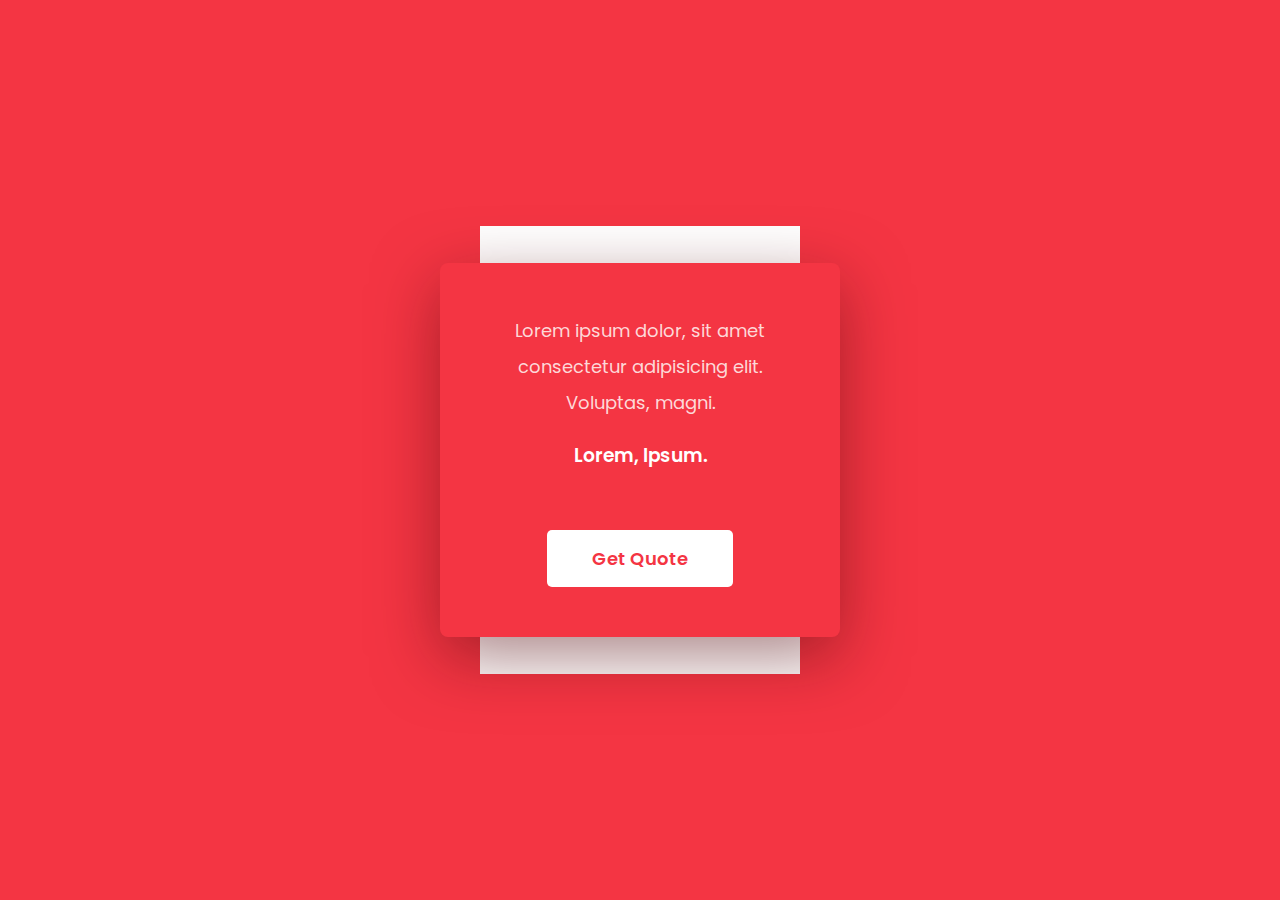
==== september/week2/day2/day2.html @ 1724ccc9 "changes occured" ====
<!DOCTYPE html>
<html lang="en">
  <head>
    <meta name="viewport" content="width=device-width, initial-scale=1.0" />
    <title>Random Quote Generator</title>
    <!-- Google Font -->
    <link
      href="https://fonts.googleapis.com/css2?family=Poppins:wght@400;600&display=swap"
      rel="stylesheet"
    />
    <!-- Stylesheet -->
    <link rel="stylesheet" href="quotes.css" />
  </head>
  <body>
    <div class="wrapper">
      <div class="container">
        <p id="quote">
          Lorem ipsum dolor, sit amet consectetur adipisicing elit. Voluptas,
          magni.
        </p>
        <h3 id="author">Lorem, ipsum.</h3>
        <button id="btn">Get Quote</button>
      </div>
    </div>
    <!-- Script -->
    <script src="quotes.js"></script>
  </body>
</html>
---- september/week2/day2/quotes.css ----
* {
    padding: 0;
    margin: 0;
    box-sizing: border-box;
    font-family: "Poppins", sans-serif;
  }
  body {
    background-color: #f43543;
  }
  .wrapper {
    width: 400px;
    position: absolute;
    transform: translate(-50%, -50%);
    top: 50%;
    left: 50%;
  }
  .container {
    width: 100%;
    background-color: #f43543;
    padding: 50px 40px;
    box-shadow: 0 20px 65px rgba(87, 11, 16, 0.5);
    position: relative;
    border-radius: 8px;
    text-align: center;
  }
  .container:after {
    content: "";
    position: absolute;
    width: 80%;
    height: 120%;
    background-color: #ffffff;
    z-index: -1;
    top: -10%;
    left: 10%;
  }
  .container p {
    color: #fdd8d8;
    line-height: 2;
    font-size: 18px;
  }
  .container h3 {
    color: #ffffff;
    margin: 20px 0 60px 0;
    font-weight: 600;
    text-transform: capitalize;
  }
  .container button {
    background-color: #ffffff;
    border: none;
    padding: 15px 45px;
    border-radius: 5px;
    font-size: 18px;
    font-weight: 600;
    color: #f43543;
    cursor: pointer;
  }
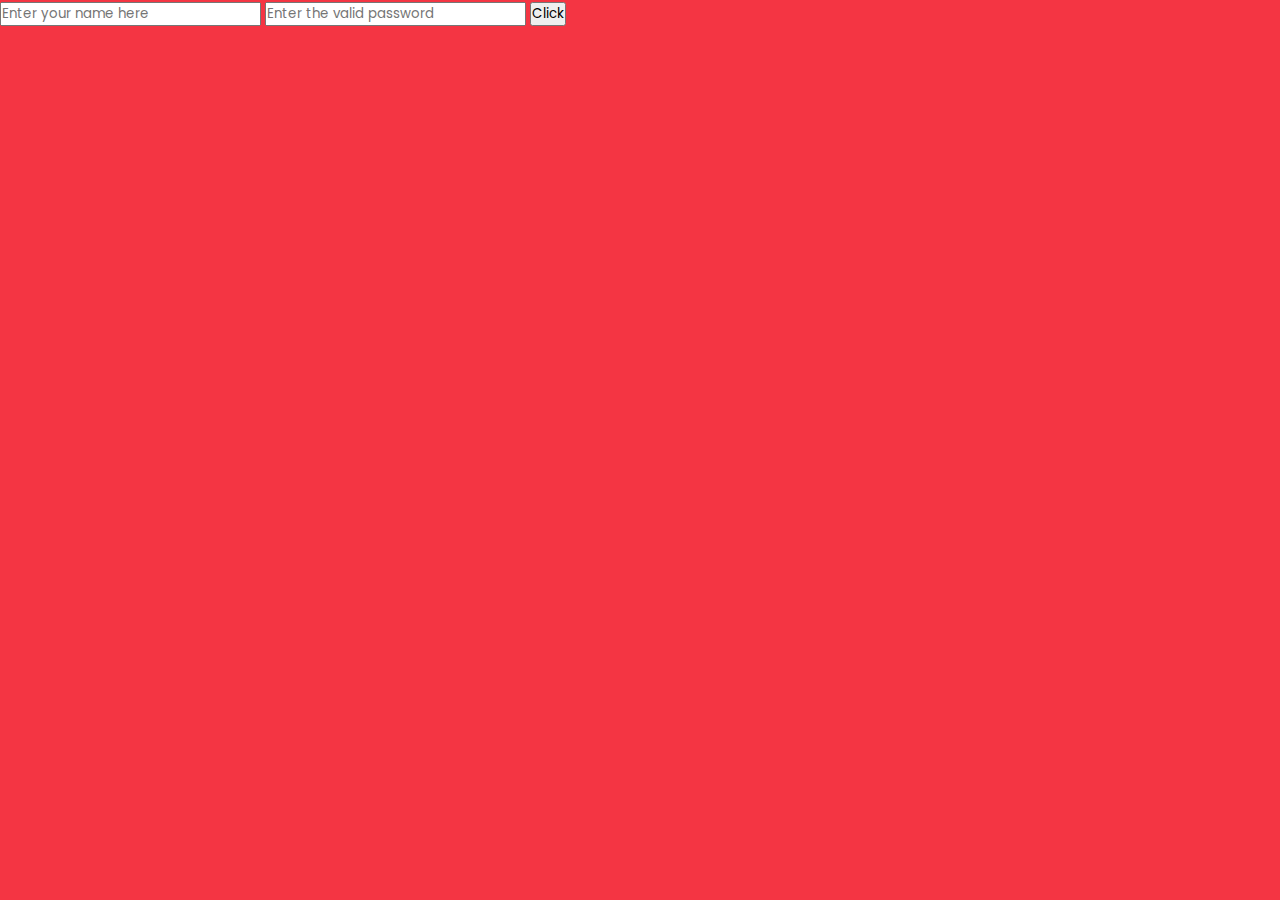
==== commit fdd7a3fa: "task2" ====
--- a/september/week2/day2/day2.html
+++ b/september/week2/day2/day2.html
@@ -12,7 +12,8 @@
     <link rel="stylesheet" href="quotes.css" />
   </head>
   <body>
-    <div class="wrapper">
+    <!-- -------task 1------ -->
+    <!-- <div class="wrapper">
       <div class="container">
         <p id="quote">
           Lorem ipsum dolor, sit amet consectetur adipisicing elit. Voluptas,
@@ -21,8 +22,15 @@
         <h3 id="author">Lorem, ipsum.</h3>
         <button id="btn">Get Quote</button>
       </div>
+    </div> -->
+    <!-- ------------task 2------------- -->
+    <div>
+      <input id="name" type="text" placeholder="Enter your name here">
+      <input id="password" type="text" placeholder="Enter the valid password">
+      <button onclick="getInfo()">Click</button>
+
     </div>
     <!-- Script -->
-    <script src="quotes.js"></script>
+    <script src="session.js"></script>
   </body>
 </html>
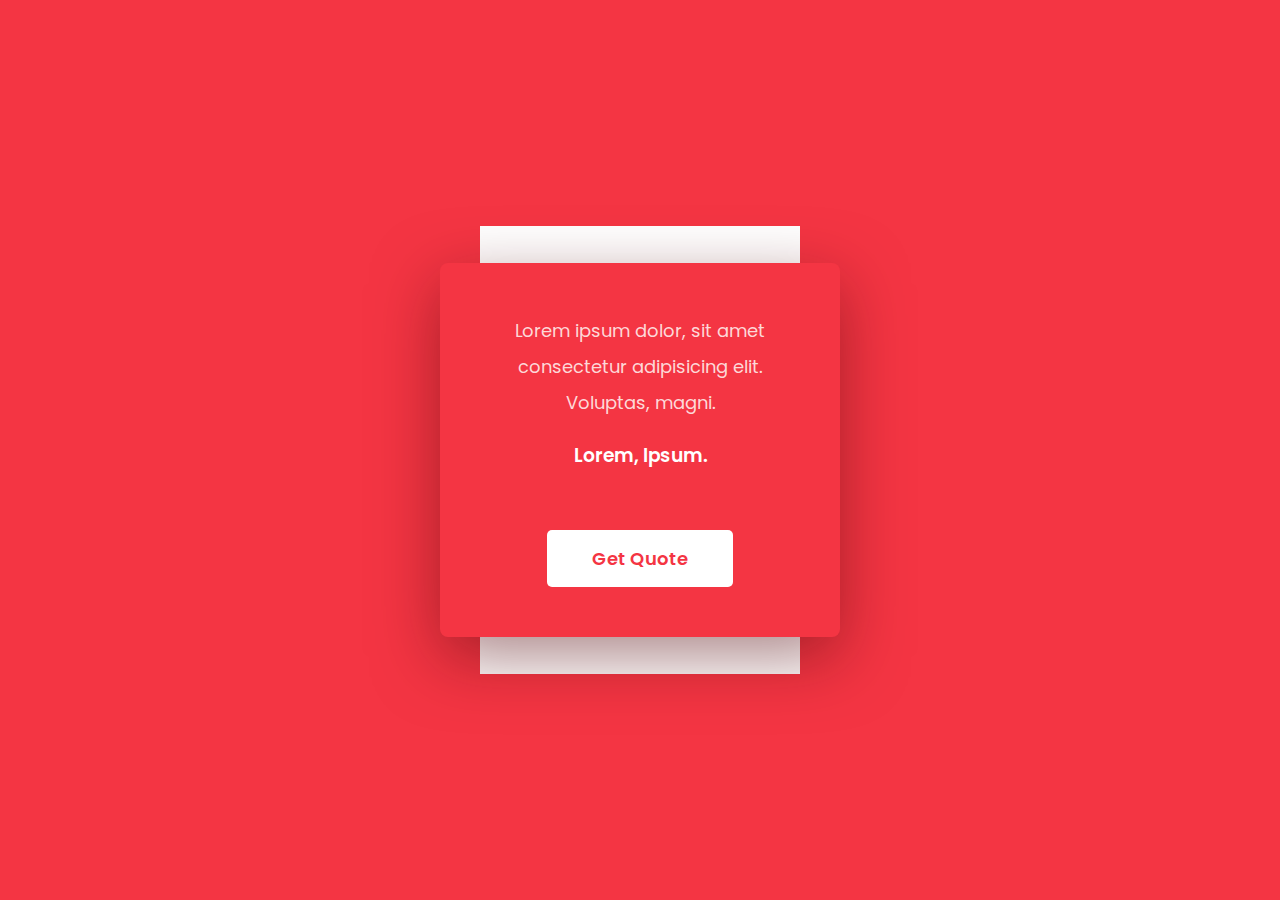
==== commit ba4616fc: "week3" ====
--- a/september/week2/day2/day2.html
+++ b/september/week2/day2/day2.html
@@ -13,7 +13,7 @@
   </head>
   <body>
     <!-- -------task 1------ -->
-    <!-- <div class="wrapper">
+     <div class="wrapper">
       <div class="container">
         <p id="quote">
           Lorem ipsum dolor, sit amet consectetur adipisicing elit. Voluptas,
@@ -22,15 +22,15 @@
         <h3 id="author">Lorem, ipsum.</h3>
         <button id="btn">Get Quote</button>
       </div>
-    </div> -->
+    </div> 
     <!-- ------------task 2------------- -->
-    <div>
+    <!-- <div>
       <input id="name" type="text" placeholder="Enter your name here">
       <input id="password" type="text" placeholder="Enter the valid password">
       <button onclick="getInfo()">Click</button>
 
-    </div>
+    </div> -->
     <!-- Script -->
-    <script src="session.js"></script>
+    <script src="quotes.js"></script>
   </body>
 </html>
